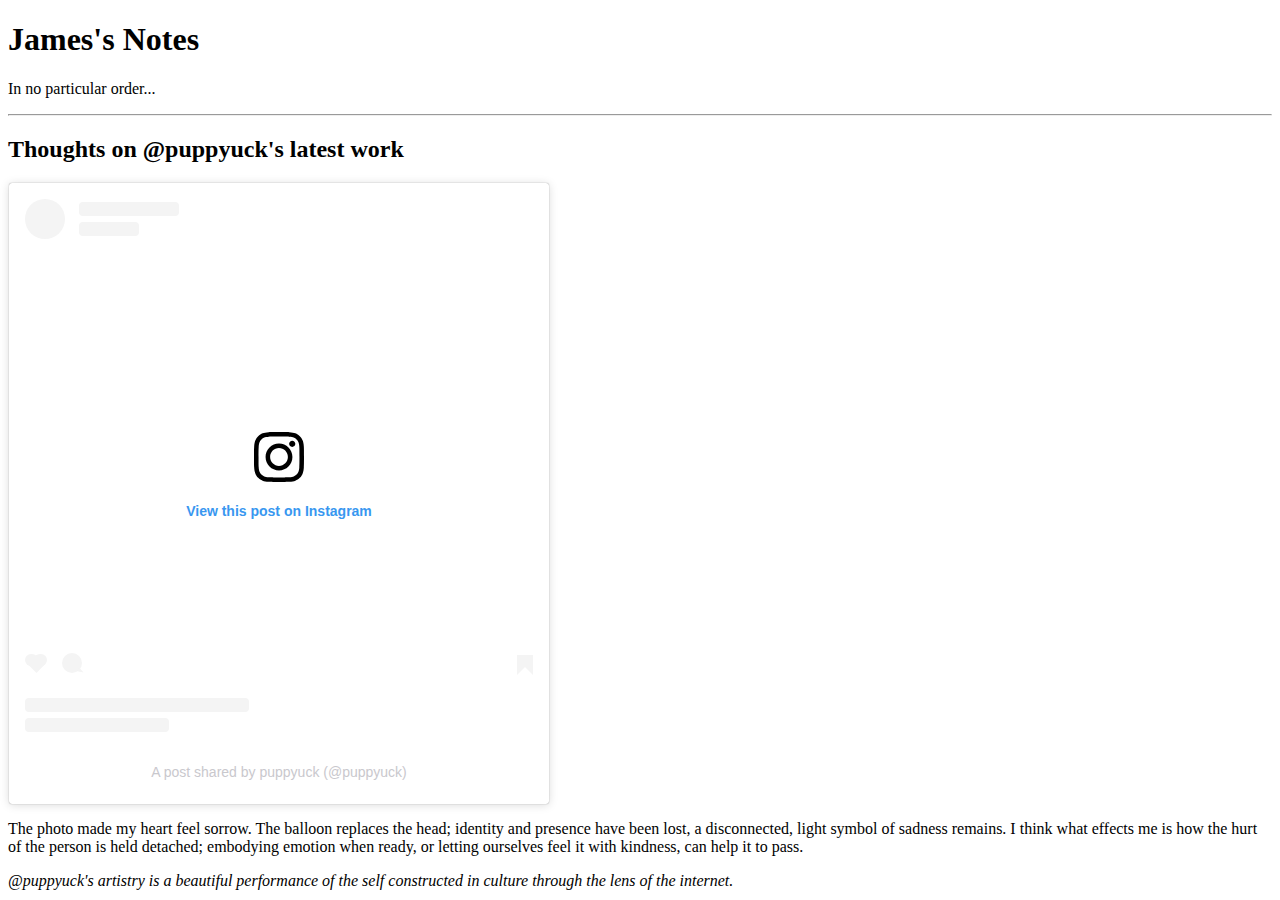
==== index.html @ e7faa1b4 "Create index.html" ====
<!DOCTYPE html>
<html>
  <head>
    <title>James's Notes</title>
  </head>
  <body>
    <h1>James's Notes</h1>
    <p>In no particular order...</p>
    <hr>
    <h2>Thoughts on @puppyuck's latest work</h2>
    <blockquote class="instagram-media" data-instgrm-captioned data-instgrm-permalink="https://www.instagram.com/p/CXJjREqoqdF/?utm_source=ig_embed&amp;utm_campaign=loading" data-instgrm-version="14" style=" background:#FFF; border:0; border-radius:3px; box-shadow:0 0 1px 0 rgba(0,0,0,0.5),0 1px 10px 0 rgba(0,0,0,0.15); margin: 1px; max-width:540px; min-width:326px; padding:0; width:99.375%; width:-webkit-calc(100% - 2px); width:calc(100% - 2px);"><div style="padding:16px;"> <a href="https://www.instagram.com/p/CXJjREqoqdF/?utm_source=ig_embed&amp;utm_campaign=loading" style=" background:#FFFFFF; line-height:0; padding:0 0; text-align:center; text-decoration:none; width:100%;" target="_blank"> <div style=" display: flex; flex-direction: row; align-items: center;"> <div style="background-color: #F4F4F4; border-radius: 50%; flex-grow: 0; height: 40px; margin-right: 14px; width: 40px;"></div> <div style="display: flex; flex-direction: column; flex-grow: 1; justify-content: center;"> <div style=" background-color: #F4F4F4; border-radius: 4px; flex-grow: 0; height: 14px; margin-bottom: 6px; width: 100px;"></div> <div style=" background-color: #F4F4F4; border-radius: 4px; flex-grow: 0; height: 14px; width: 60px;"></div></div></div><div style="padding: 19% 0;"></div> <div style="display:block; height:50px; margin:0 auto 12px; width:50px;"><svg width="50px" height="50px" viewBox="0 0 60 60" version="1.1" xmlns="https://www.w3.org/2000/svg" xmlns:xlink="https://www.w3.org/1999/xlink"><g stroke="none" stroke-width="1" fill="none" fill-rule="evenodd"><g transform="translate(-511.000000, -20.000000)" fill="#000000"><g><path d="M556.869,30.41 C554.814,30.41 553.148,32.076 553.148,34.131 C553.148,36.186 554.814,37.852 556.869,37.852 C558.924,37.852 560.59,36.186 560.59,34.131 C560.59,32.076 558.924,30.41 556.869,30.41 M541,60.657 C535.114,60.657 530.342,55.887 530.342,50 C530.342,44.114 535.114,39.342 541,39.342 C546.887,39.342 551.658,44.114 551.658,50 C551.658,55.887 546.887,60.657 541,60.657 M541,33.886 C532.1,33.886 524.886,41.1 524.886,50 C524.886,58.899 532.1,66.113 541,66.113 C549.9,66.113 557.115,58.899 557.115,50 C557.115,41.1 549.9,33.886 541,33.886 M565.378,62.101 C565.244,65.022 564.756,66.606 564.346,67.663 C563.803,69.06 563.154,70.057 562.106,71.106 C561.058,72.155 560.06,72.803 558.662,73.347 C557.607,73.757 556.021,74.244 553.102,74.378 C549.944,74.521 548.997,74.552 541,74.552 C533.003,74.552 532.056,74.521 528.898,74.378 C525.979,74.244 524.393,73.757 523.338,73.347 C521.94,72.803 520.942,72.155 519.894,71.106 C518.846,70.057 518.197,69.06 517.654,67.663 C517.244,66.606 516.755,65.022 516.623,62.101 C516.479,58.943 516.448,57.996 516.448,50 C516.448,42.003 516.479,41.056 516.623,37.899 C516.755,34.978 517.244,33.391 517.654,32.338 C518.197,30.938 518.846,29.942 519.894,28.894 C520.942,27.846 521.94,27.196 523.338,26.654 C524.393,26.244 525.979,25.756 528.898,25.623 C532.057,25.479 533.004,25.448 541,25.448 C548.997,25.448 549.943,25.479 553.102,25.623 C556.021,25.756 557.607,26.244 558.662,26.654 C560.06,27.196 561.058,27.846 562.106,28.894 C563.154,29.942 563.803,30.938 564.346,32.338 C564.756,33.391 565.244,34.978 565.378,37.899 C565.522,41.056 565.552,42.003 565.552,50 C565.552,57.996 565.522,58.943 565.378,62.101 M570.82,37.631 C570.674,34.438 570.167,32.258 569.425,30.349 C568.659,28.377 567.633,26.702 565.965,25.035 C564.297,23.368 562.623,22.342 560.652,21.575 C558.743,20.834 556.562,20.326 553.369,20.18 C550.169,20.033 549.148,20 541,20 C532.853,20 531.831,20.033 528.631,20.18 C525.438,20.326 523.257,20.834 521.349,21.575 C519.376,22.342 517.703,23.368 516.035,25.035 C514.368,26.702 513.342,28.377 512.574,30.349 C511.834,32.258 511.326,34.438 511.181,37.631 C511.035,40.831 511,41.851 511,50 C511,58.147 511.035,59.17 511.181,62.369 C511.326,65.562 511.834,67.743 512.574,69.651 C513.342,71.625 514.368,73.296 516.035,74.965 C517.703,76.634 519.376,77.658 521.349,78.425 C523.257,79.167 525.438,79.673 528.631,79.82 C531.831,79.965 532.853,80.001 541,80.001 C549.148,80.001 550.169,79.965 553.369,79.82 C556.562,79.673 558.743,79.167 560.652,78.425 C562.623,77.658 564.297,76.634 565.965,74.965 C567.633,73.296 568.659,71.625 569.425,69.651 C570.167,67.743 570.674,65.562 570.82,62.369 C570.966,59.17 571,58.147 571,50 C571,41.851 570.966,40.831 570.82,37.631"></path></g></g></g></svg></div><div style="padding-top: 8px;"> <div style=" color:#3897f0; font-family:Arial,sans-serif; font-size:14px; font-style:normal; font-weight:550; line-height:18px;">View this post on Instagram</div></div><div style="padding: 12.5% 0;"></div> <div style="display: flex; flex-direction: row; margin-bottom: 14px; align-items: center;"><div> <div style="background-color: #F4F4F4; border-radius: 50%; height: 12.5px; width: 12.5px; transform: translateX(0px) translateY(7px);"></div> <div style="background-color: #F4F4F4; height: 12.5px; transform: rotate(-45deg) translateX(3px) translateY(1px); width: 12.5px; flex-grow: 0; margin-right: 14px; margin-left: 2px;"></div> <div style="background-color: #F4F4F4; border-radius: 50%; height: 12.5px; width: 12.5px; transform: translateX(9px) translateY(-18px);"></div></div><div style="margin-left: 8px;"> <div style=" background-color: #F4F4F4; border-radius: 50%; flex-grow: 0; height: 20px; width: 20px;"></div> <div style=" width: 0; height: 0; border-top: 2px solid transparent; border-left: 6px solid #f4f4f4; border-bottom: 2px solid transparent; transform: translateX(16px) translateY(-4px) rotate(30deg)"></div></div><div style="margin-left: auto;"> <div style=" width: 0px; border-top: 8px solid #F4F4F4; border-right: 8px solid transparent; transform: translateY(16px);"></div> <div style=" background-color: #F4F4F4; flex-grow: 0; height: 12px; width: 16px; transform: translateY(-4px);"></div> <div style=" width: 0; height: 0; border-top: 8px solid #F4F4F4; border-left: 8px solid transparent; transform: translateY(-4px) translateX(8px);"></div></div></div> <div style="display: flex; flex-direction: column; flex-grow: 1; justify-content: center; margin-bottom: 24px;"> <div style=" background-color: #F4F4F4; border-radius: 4px; flex-grow: 0; height: 14px; margin-bottom: 6px; width: 224px;"></div> <div style=" background-color: #F4F4F4; border-radius: 4px; flex-grow: 0; height: 14px; width: 144px;"></div></div></a><p style=" color:#c9c8cd; font-family:Arial,sans-serif; font-size:14px; line-height:17px; margin-bottom:0; margin-top:8px; overflow:hidden; padding:8px 0 7px; text-align:center; text-overflow:ellipsis; white-space:nowrap;"><a href="https://www.instagram.com/p/CXJjREqoqdF/?utm_source=ig_embed&amp;utm_campaign=loading" style=" color:#c9c8cd; font-family:Arial,sans-serif; font-size:14px; font-style:normal; font-weight:normal; line-height:17px; text-decoration:none;" target="_blank">A post shared by puppyuck (@puppyuck)</a></p></div></blockquote> <script async src="//www.instagram.com/embed.js"></script>
    <p>The photo made my heart feel sorrow. The balloon replaces the head; identity and presence have been lost, a disconnected, light symbol of sadness remains. I think what effects me is how the hurt of the person is held detached; embodying emotion when ready, or letting ourselves feel it with kindness, can help it to pass.</p>
    <i>@puppyuck's artistry is a beautiful performance of the self constructed in culture through the lens of the internet.</i>
  </body>
</html>
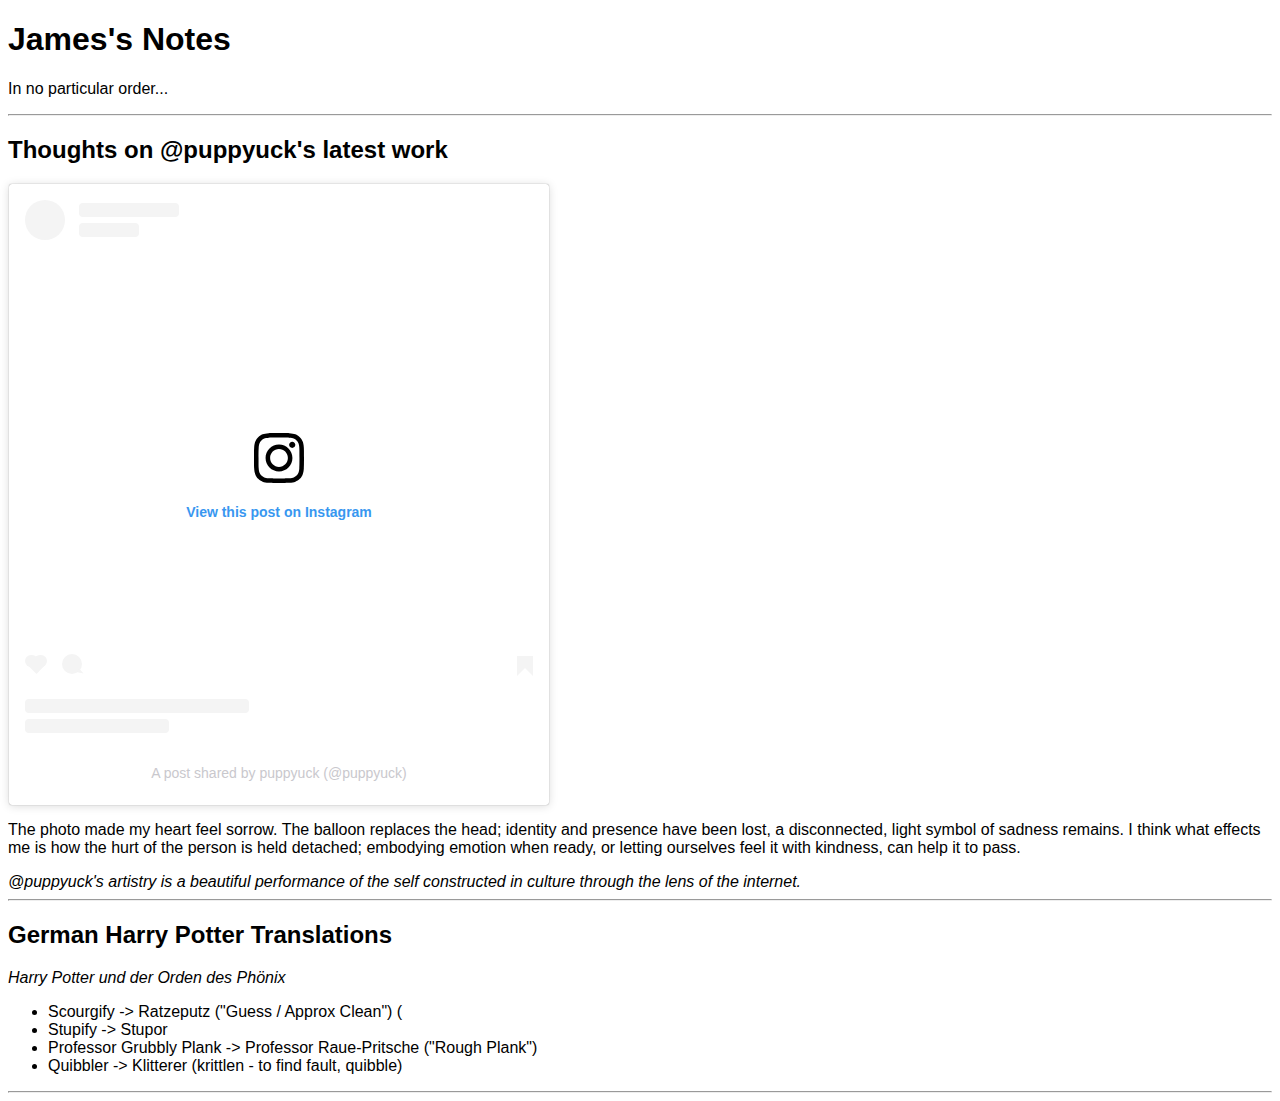
==== commit cc294506: "Update index.html" ====
--- a/index.html
+++ b/index.html
@@ -2,6 +2,11 @@
 <html>
   <head>
     <title>James's Notes</title>
+    <style>
+      * {
+        font-family: helvetica, arial, Sans-Serif;
+      }
+    </style>
   </head>
   <body>
     <h1>James's Notes</h1>
@@ -11,5 +16,15 @@
     <blockquote class="instagram-media" data-instgrm-captioned data-instgrm-permalink="https://www.instagram.com/p/CXJjREqoqdF/?utm_source=ig_embed&amp;utm_campaign=loading" data-instgrm-version="14" style=" background:#FFF; border:0; border-radius:3px; box-shadow:0 0 1px 0 rgba(0,0,0,0.5),0 1px 10px 0 rgba(0,0,0,0.15); margin: 1px; max-width:540px; min-width:326px; padding:0; width:99.375%; width:-webkit-calc(100% - 2px); width:calc(100% - 2px);"><div style="padding:16px;"> <a href="https://www.instagram.com/p/CXJjREqoqdF/?utm_source=ig_embed&amp;utm_campaign=loading" style=" background:#FFFFFF; line-height:0; padding:0 0; text-align:center; text-decoration:none; width:100%;" target="_blank"> <div style=" display: flex; flex-direction: row; align-items: center;"> <div style="background-color: #F4F4F4; border-radius: 50%; flex-grow: 0; height: 40px; margin-right: 14px; width: 40px;"></div> <div style="display: flex; flex-direction: column; flex-grow: 1; justify-content: center;"> <div style=" background-color: #F4F4F4; border-radius: 4px; flex-grow: 0; height: 14px; margin-bottom: 6px; width: 100px;"></div> <div style=" background-color: #F4F4F4; border-radius: 4px; flex-grow: 0; height: 14px; width: 60px;"></div></div></div><div style="padding: 19% 0;"></div> <div style="display:block; height:50px; margin:0 auto 12px; width:50px;"><svg width="50px" height="50px" viewBox="0 0 60 60" version="1.1" xmlns="https://www.w3.org/2000/svg" xmlns:xlink="https://www.w3.org/1999/xlink"><g stroke="none" stroke-width="1" fill="none" fill-rule="evenodd"><g transform="translate(-511.000000, -20.000000)" fill="#000000"><g><path d="M556.869,30.41 C554.814,30.41 553.148,32.076 553.148,34.131 C553.148,36.186 554.814,37.852 556.869,37.852 C558.924,37.852 560.59,36.186 560.59,34.131 C560.59,32.076 558.924,30.41 556.869,30.41 M541,60.657 C535.114,60.657 530.342,55.887 530.342,50 C530.342,44.114 535.114,39.342 541,39.342 C546.887,39.342 551.658,44.114 551.658,50 C551.658,55.887 546.887,60.657 541,60.657 M541,33.886 C532.1,33.886 524.886,41.1 524.886,50 C524.886,58.899 532.1,66.113 541,66.113 C549.9,66.113 557.115,58.899 557.115,50 C557.115,41.1 549.9,33.886 541,33.886 M565.378,62.101 C565.244,65.022 564.756,66.606 564.346,67.663 C563.803,69.06 563.154,70.057 562.106,71.106 C561.058,72.155 560.06,72.803 558.662,73.347 C557.607,73.757 556.021,74.244 553.102,74.378 C549.944,74.521 548.997,74.552 541,74.552 C533.003,74.552 532.056,74.521 528.898,74.378 C525.979,74.244 524.393,73.757 523.338,73.347 C521.94,72.803 520.942,72.155 519.894,71.106 C518.846,70.057 518.197,69.06 517.654,67.663 C517.244,66.606 516.755,65.022 516.623,62.101 C516.479,58.943 516.448,57.996 516.448,50 C516.448,42.003 516.479,41.056 516.623,37.899 C516.755,34.978 517.244,33.391 517.654,32.338 C518.197,30.938 518.846,29.942 519.894,28.894 C520.942,27.846 521.94,27.196 523.338,26.654 C524.393,26.244 525.979,25.756 528.898,25.623 C532.057,25.479 533.004,25.448 541,25.448 C548.997,25.448 549.943,25.479 553.102,25.623 C556.021,25.756 557.607,26.244 558.662,26.654 C560.06,27.196 561.058,27.846 562.106,28.894 C563.154,29.942 563.803,30.938 564.346,32.338 C564.756,33.391 565.244,34.978 565.378,37.899 C565.522,41.056 565.552,42.003 565.552,50 C565.552,57.996 565.522,58.943 565.378,62.101 M570.82,37.631 C570.674,34.438 570.167,32.258 569.425,30.349 C568.659,28.377 567.633,26.702 565.965,25.035 C564.297,23.368 562.623,22.342 560.652,21.575 C558.743,20.834 556.562,20.326 553.369,20.18 C550.169,20.033 549.148,20 541,20 C532.853,20 531.831,20.033 528.631,20.18 C525.438,20.326 523.257,20.834 521.349,21.575 C519.376,22.342 517.703,23.368 516.035,25.035 C514.368,26.702 513.342,28.377 512.574,30.349 C511.834,32.258 511.326,34.438 511.181,37.631 C511.035,40.831 511,41.851 511,50 C511,58.147 511.035,59.17 511.181,62.369 C511.326,65.562 511.834,67.743 512.574,69.651 C513.342,71.625 514.368,73.296 516.035,74.965 C517.703,76.634 519.376,77.658 521.349,78.425 C523.257,79.167 525.438,79.673 528.631,79.82 C531.831,79.965 532.853,80.001 541,80.001 C549.148,80.001 550.169,79.965 553.369,79.82 C556.562,79.673 558.743,79.167 560.652,78.425 C562.623,77.658 564.297,76.634 565.965,74.965 C567.633,73.296 568.659,71.625 569.425,69.651 C570.167,67.743 570.674,65.562 570.82,62.369 C570.966,59.17 571,58.147 571,50 C571,41.851 570.966,40.831 570.82,37.631"></path></g></g></g></svg></div><div style="padding-top: 8px;"> <div style=" color:#3897f0; font-family:Arial,sans-serif; font-size:14px; font-style:normal; font-weight:550; line-height:18px;">View this post on Instagram</div></div><div style="padding: 12.5% 0;"></div> <div style="display: flex; flex-direction: row; margin-bottom: 14px; align-items: center;"><div> <div style="background-color: #F4F4F4; border-radius: 50%; height: 12.5px; width: 12.5px; transform: translateX(0px) translateY(7px);"></div> <div style="background-color: #F4F4F4; height: 12.5px; transform: rotate(-45deg) translateX(3px) translateY(1px); width: 12.5px; flex-grow: 0; margin-right: 14px; margin-left: 2px;"></div> <div style="background-color: #F4F4F4; border-radius: 50%; height: 12.5px; width: 12.5px; transform: translateX(9px) translateY(-18px);"></div></div><div style="margin-left: 8px;"> <div style=" background-color: #F4F4F4; border-radius: 50%; flex-grow: 0; height: 20px; width: 20px;"></div> <div style=" width: 0; height: 0; border-top: 2px solid transparent; border-left: 6px solid #f4f4f4; border-bottom: 2px solid transparent; transform: translateX(16px) translateY(-4px) rotate(30deg)"></div></div><div style="margin-left: auto;"> <div style=" width: 0px; border-top: 8px solid #F4F4F4; border-right: 8px solid transparent; transform: translateY(16px);"></div> <div style=" background-color: #F4F4F4; flex-grow: 0; height: 12px; width: 16px; transform: translateY(-4px);"></div> <div style=" width: 0; height: 0; border-top: 8px solid #F4F4F4; border-left: 8px solid transparent; transform: translateY(-4px) translateX(8px);"></div></div></div> <div style="display: flex; flex-direction: column; flex-grow: 1; justify-content: center; margin-bottom: 24px;"> <div style=" background-color: #F4F4F4; border-radius: 4px; flex-grow: 0; height: 14px; margin-bottom: 6px; width: 224px;"></div> <div style=" background-color: #F4F4F4; border-radius: 4px; flex-grow: 0; height: 14px; width: 144px;"></div></div></a><p style=" color:#c9c8cd; font-family:Arial,sans-serif; font-size:14px; line-height:17px; margin-bottom:0; margin-top:8px; overflow:hidden; padding:8px 0 7px; text-align:center; text-overflow:ellipsis; white-space:nowrap;"><a href="https://www.instagram.com/p/CXJjREqoqdF/?utm_source=ig_embed&amp;utm_campaign=loading" style=" color:#c9c8cd; font-family:Arial,sans-serif; font-size:14px; font-style:normal; font-weight:normal; line-height:17px; text-decoration:none;" target="_blank">A post shared by puppyuck (@puppyuck)</a></p></div></blockquote> <script async src="//www.instagram.com/embed.js"></script>
     <p>The photo made my heart feel sorrow. The balloon replaces the head; identity and presence have been lost, a disconnected, light symbol of sadness remains. I think what effects me is how the hurt of the person is held detached; embodying emotion when ready, or letting ourselves feel it with kindness, can help it to pass.</p>
     <i>@puppyuck's artistry is a beautiful performance of the self constructed in culture through the lens of the internet.</i>
+    <hr>
+    <h2>German Harry Potter Translations</h2>
+    <i>Harry Potter und der Orden des Phönix</i>
+    <ul>
+      <li>Scourgify -> Ratzeputz ("Guess / Approx Clean") (</li>
+      <li>Stupify -> Stupor</li>
+      <li>Professor Grubbly Plank -> Professor Raue-Pritsche ("Rough Plank")</li>
+      <li>Quibbler -> Klitterer (krittlen - to find fault, quibble)</li>
+    </ul>
+    <hr>
   </body>
 </html>
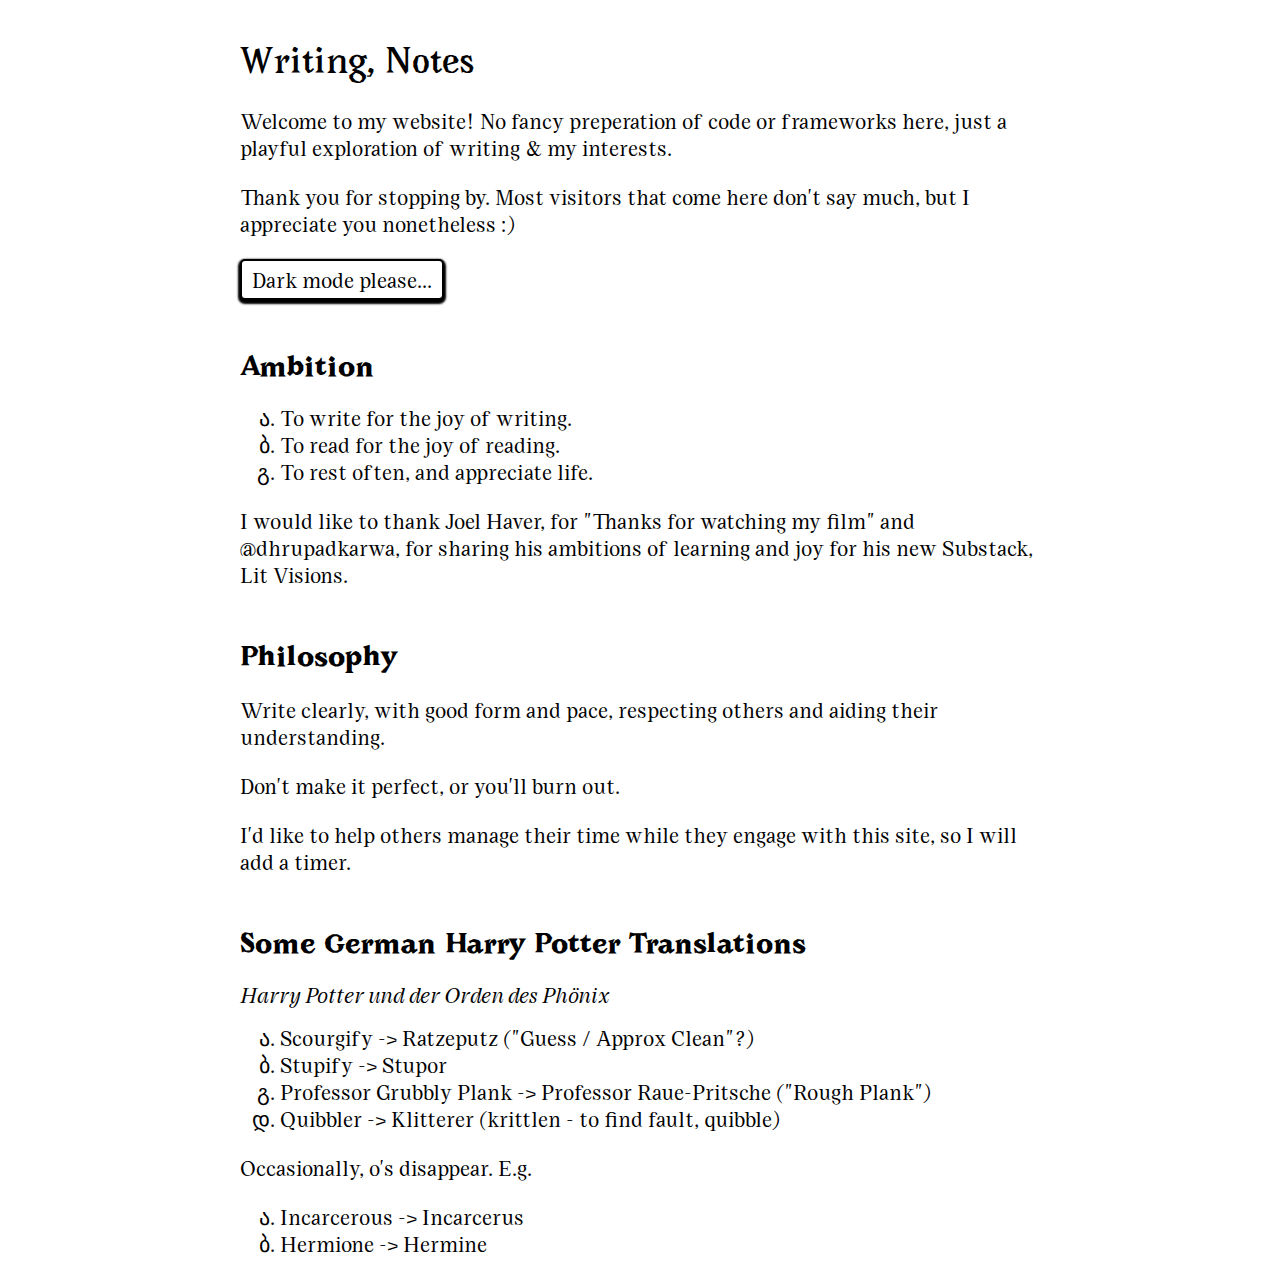
==== commit d6db2053: "styling, ambition, philosophy, font" ====
--- a/index.html
+++ b/index.html
@@ -1,30 +1,80 @@
 <!DOCTYPE html>
 <html>
-  <head>
-    <title>James's Notes</title>
-    <style>
-      * {
-        font-family: helvetica, arial, Sans-Serif;
+
+<head>
+  <title>James's Notes</title>
+  <link rel="stylesheet" href="/styles/main.css">
+
+  <script>
+    let lightMode = true;
+    function toggleDarkMode() {
+      let root = document.documentElement;
+      let button = document.getElementById("darkmodeToggle");
+      if (lightMode) {
+        root.style.setProperty('--background', '#000');
+        root.style.setProperty('--text', '#fff');
+        button.innerHTML = "Light mode please...";
+      } else {
+        root.style.setProperty('--background', '#fff');
+        root.style.setProperty('--text', '#000');
+        button.innerHTML = "Dark mode please...";
       }
-    </style>
-  </head>
-  <body>
-    <h1>James's Notes</h1>
-    <p>In no particular order...</p>
-    <hr>
-    <h2>Thoughts on @puppyuck's latest work</h2>
-    <blockquote class="instagram-media" data-instgrm-captioned data-instgrm-permalink="https://www.instagram.com/p/CXJjREqoqdF/?utm_source=ig_embed&amp;utm_campaign=loading" data-instgrm-version="14" style=" background:#FFF; border:0; border-radius:3px; box-shadow:0 0 1px 0 rgba(0,0,0,0.5),0 1px 10px 0 rgba(0,0,0,0.15); margin: 1px; max-width:540px; min-width:326px; padding:0; width:99.375%; width:-webkit-calc(100% - 2px); width:calc(100% - 2px);"><div style="padding:16px;"> <a href="https://www.instagram.com/p/CXJjREqoqdF/?utm_source=ig_embed&amp;utm_campaign=loading" style=" background:#FFFFFF; line-height:0; padding:0 0; text-align:center; text-decoration:none; width:100%;" target="_blank"> <div style=" display: flex; flex-direction: row; align-items: center;"> <div style="background-color: #F4F4F4; border-radius: 50%; flex-grow: 0; height: 40px; margin-right: 14px; width: 40px;"></div> <div style="display: flex; flex-direction: column; flex-grow: 1; justify-content: center;"> <div style=" background-color: #F4F4F4; border-radius: 4px; flex-grow: 0; height: 14px; margin-bottom: 6px; width: 100px;"></div> <div style=" background-color: #F4F4F4; border-radius: 4px; flex-grow: 0; height: 14px; width: 60px;"></div></div></div><div style="padding: 19% 0;"></div> <div style="display:block; height:50px; margin:0 auto 12px; width:50px;"><svg width="50px" height="50px" viewBox="0 0 60 60" version="1.1" xmlns="https://www.w3.org/2000/svg" xmlns:xlink="https://www.w3.org/1999/xlink"><g stroke="none" stroke-width="1" fill="none" fill-rule="evenodd"><g transform="translate(-511.000000, -20.000000)" fill="#000000"><g><path d="M556.869,30.41 C554.814,30.41 553.148,32.076 553.148,34.131 C553.148,36.186 554.814,37.852 556.869,37.852 C558.924,37.852 560.59,36.186 560.59,34.131 C560.59,32.076 558.924,30.41 556.869,30.41 M541,60.657 C535.114,60.657 530.342,55.887 530.342,50 C530.342,44.114 535.114,39.342 541,39.342 C546.887,39.342 551.658,44.114 551.658,50 C551.658,55.887 546.887,60.657 541,60.657 M541,33.886 C532.1,33.886 524.886,41.1 524.886,50 C524.886,58.899 532.1,66.113 541,66.113 C549.9,66.113 557.115,58.899 557.115,50 C557.115,41.1 549.9,33.886 541,33.886 M565.378,62.101 C565.244,65.022 564.756,66.606 564.346,67.663 C563.803,69.06 563.154,70.057 562.106,71.106 C561.058,72.155 560.06,72.803 558.662,73.347 C557.607,73.757 556.021,74.244 553.102,74.378 C549.944,74.521 548.997,74.552 541,74.552 C533.003,74.552 532.056,74.521 528.898,74.378 C525.979,74.244 524.393,73.757 523.338,73.347 C521.94,72.803 520.942,72.155 519.894,71.106 C518.846,70.057 518.197,69.06 517.654,67.663 C517.244,66.606 516.755,65.022 516.623,62.101 C516.479,58.943 516.448,57.996 516.448,50 C516.448,42.003 516.479,41.056 516.623,37.899 C516.755,34.978 517.244,33.391 517.654,32.338 C518.197,30.938 518.846,29.942 519.894,28.894 C520.942,27.846 521.94,27.196 523.338,26.654 C524.393,26.244 525.979,25.756 528.898,25.623 C532.057,25.479 533.004,25.448 541,25.448 C548.997,25.448 549.943,25.479 553.102,25.623 C556.021,25.756 557.607,26.244 558.662,26.654 C560.06,27.196 561.058,27.846 562.106,28.894 C563.154,29.942 563.803,30.938 564.346,32.338 C564.756,33.391 565.244,34.978 565.378,37.899 C565.522,41.056 565.552,42.003 565.552,50 C565.552,57.996 565.522,58.943 565.378,62.101 M570.82,37.631 C570.674,34.438 570.167,32.258 569.425,30.349 C568.659,28.377 567.633,26.702 565.965,25.035 C564.297,23.368 562.623,22.342 560.652,21.575 C558.743,20.834 556.562,20.326 553.369,20.18 C550.169,20.033 549.148,20 541,20 C532.853,20 531.831,20.033 528.631,20.18 C525.438,20.326 523.257,20.834 521.349,21.575 C519.376,22.342 517.703,23.368 516.035,25.035 C514.368,26.702 513.342,28.377 512.574,30.349 C511.834,32.258 511.326,34.438 511.181,37.631 C511.035,40.831 511,41.851 511,50 C511,58.147 511.035,59.17 511.181,62.369 C511.326,65.562 511.834,67.743 512.574,69.651 C513.342,71.625 514.368,73.296 516.035,74.965 C517.703,76.634 519.376,77.658 521.349,78.425 C523.257,79.167 525.438,79.673 528.631,79.82 C531.831,79.965 532.853,80.001 541,80.001 C549.148,80.001 550.169,79.965 553.369,79.82 C556.562,79.673 558.743,79.167 560.652,78.425 C562.623,77.658 564.297,76.634 565.965,74.965 C567.633,73.296 568.659,71.625 569.425,69.651 C570.167,67.743 570.674,65.562 570.82,62.369 C570.966,59.17 571,58.147 571,50 C571,41.851 570.966,40.831 570.82,37.631"></path></g></g></g></svg></div><div style="padding-top: 8px;"> <div style=" color:#3897f0; font-family:Arial,sans-serif; font-size:14px; font-style:normal; font-weight:550; line-height:18px;">View this post on Instagram</div></div><div style="padding: 12.5% 0;"></div> <div style="display: flex; flex-direction: row; margin-bottom: 14px; align-items: center;"><div> <div style="background-color: #F4F4F4; border-radius: 50%; height: 12.5px; width: 12.5px; transform: translateX(0px) translateY(7px);"></div> <div style="background-color: #F4F4F4; height: 12.5px; transform: rotate(-45deg) translateX(3px) translateY(1px); width: 12.5px; flex-grow: 0; margin-right: 14px; margin-left: 2px;"></div> <div style="background-color: #F4F4F4; border-radius: 50%; height: 12.5px; width: 12.5px; transform: translateX(9px) translateY(-18px);"></div></div><div style="margin-left: 8px;"> <div style=" background-color: #F4F4F4; border-radius: 50%; flex-grow: 0; height: 20px; width: 20px;"></div> <div style=" width: 0; height: 0; border-top: 2px solid transparent; border-left: 6px solid #f4f4f4; border-bottom: 2px solid transparent; transform: translateX(16px) translateY(-4px) rotate(30deg)"></div></div><div style="margin-left: auto;"> <div style=" width: 0px; border-top: 8px solid #F4F4F4; border-right: 8px solid transparent; transform: translateY(16px);"></div> <div style=" background-color: #F4F4F4; flex-grow: 0; height: 12px; width: 16px; transform: translateY(-4px);"></div> <div style=" width: 0; height: 0; border-top: 8px solid #F4F4F4; border-left: 8px solid transparent; transform: translateY(-4px) translateX(8px);"></div></div></div> <div style="display: flex; flex-direction: column; flex-grow: 1; justify-content: center; margin-bottom: 24px;"> <div style=" background-color: #F4F4F4; border-radius: 4px; flex-grow: 0; height: 14px; margin-bottom: 6px; width: 224px;"></div> <div style=" background-color: #F4F4F4; border-radius: 4px; flex-grow: 0; height: 14px; width: 144px;"></div></div></a><p style=" color:#c9c8cd; font-family:Arial,sans-serif; font-size:14px; line-height:17px; margin-bottom:0; margin-top:8px; overflow:hidden; padding:8px 0 7px; text-align:center; text-overflow:ellipsis; white-space:nowrap;"><a href="https://www.instagram.com/p/CXJjREqoqdF/?utm_source=ig_embed&amp;utm_campaign=loading" style=" color:#c9c8cd; font-family:Arial,sans-serif; font-size:14px; font-style:normal; font-weight:normal; line-height:17px; text-decoration:none;" target="_blank">A post shared by puppyuck (@puppyuck)</a></p></div></blockquote> <script async src="//www.instagram.com/embed.js"></script>
-    <p>The photo made my heart feel sorrow. The balloon replaces the head; identity and presence have been lost, a disconnected, light symbol of sadness remains. I think what effects me is how the hurt of the person is held detached; embodying emotion when ready, or letting ourselves feel it with kindness, can help it to pass.</p>
-    <i>@puppyuck's artistry is a beautiful performance of the self constructed in culture through the lens of the internet.</i>
-    <hr>
-    <h2>German Harry Potter Translations</h2>
+      lightMode = !lightMode;
+    }
+  </script>
+</head>
+
+<body>
+  <div id="container">
+    <h1>Writing, Notes</h1>
+
+    <p>
+      Welcome to my website! No fancy preperation of code or frameworks here,
+      just a playful exploration of writing & my interests.
+      <!--Now Playing: Amazing, Pt. 2, by Bohdi. 
+        Imagining what could be, openly, wholeheartedly.-->
+    </p>
+    <p>
+      Thank you for stopping by. Most visitors that come here don't say much,
+      but I appreciate you nonetheless :)
+    </p>
+
+    <button id="darkmodeToggle" onclick="toggleDarkMode()">
+      Dark mode please...
+    </button>
+
+    <h2>Ambition</h2>
+    <!--Now Playing: Ambition, by Professor Kliq. 
+      A broody piano fame fantasy exploration.-->
+    <ul>
+      <li>To write for the joy of writing.</li>
+      <li>To read for the joy of reading.</li>
+      <li>To rest often, and appreciate life.</li>
+    </ul>
+    <p>
+      I would like to thank Joel Haver, for "Thanks for watching my film"
+      and @dhrupadkarwa, for sharing his ambitions of learning and joy for his new Substack, Lit Visions.
+    </p>
+
+    <h2>Philosophy</h2>
+    <p>Write clearly, with good form and pace, respecting others and aiding their understanding.</p>
+    <p>Don't make it perfect, or you'll burn out.</p>
+    <p>I'd like to help others manage their time while they engage with this site, so I will add a timer.</p>
+
+    <h2>Some German Harry Potter Translations</h2>
     <i>Harry Potter und der Orden des Phönix</i>
     <ul>
-      <li>Scourgify -> Ratzeputz ("Guess / Approx Clean") (</li>
+      <li>Scourgify -> Ratzeputz ("Guess / Approx Clean"?)</li>
       <li>Stupify -> Stupor</li>
       <li>Professor Grubbly Plank -> Professor Raue-Pritsche ("Rough Plank")</li>
       <li>Quibbler -> Klitterer (krittlen - to find fault, quibble)</li>
     </ul>
-    <hr>
-  </body>
-</html>
+    <p>Occasionally, o's disappear. E.g.</p>
+    <ul>
+      <li>Incarcerous -> Incarcerus</li>
+      <li>Hermione -> Hermine</li>
+    </ul>
+  </div>
+</body>
+
+</html>--- a/styles/main.css
+++ b/styles/main.css
@@ -0,0 +1,97 @@
+/* See /fonts/credit.txt */
+
+@font-face {
+  font-family: Lucette;
+  src: url("/fonts/Lucette-Regular.woff2");
+}
+
+@font-face {
+  font-family: Lucette;
+  font-style: italic;
+  src: url("/fonts/Lucette-Regular-Italic.woff2");
+}
+
+@font-face {
+  font-family: Avara;
+  font-weight: bold;
+  src: url("/fonts/Avara-Bold.woff2");
+}
+
+@font-face {
+  font-family: Avara;
+  /*Why be bold when you could be bolder?*/
+  font-weight: bolder;
+  /*But because most browsers understand numbers better than semantics...*/
+  font-weight: 900;
+  src: url("/fonts/Avara-Black.woff2");
+}
+
+@font-face {
+  font-family: Avara;
+  font-style: italic;
+  src: url("/fonts/Avara-BoldItalic.woff2");
+}
+
+:root {
+  --background: #fff;
+  --text: #000;
+}
+
+* {
+  font-family: Lucette, serif;
+  color: var(--text);
+}
+
+body {
+  background-color: var(--background);
+}
+
+h1,
+h2,
+h3,
+h4,
+h5 {
+  font-family: Avara;
+}
+
+h1 {
+  padding-top: 24px;
+}
+
+h2 {
+  padding-top: 34px;
+  font-weight: bolder;
+  font-weight: 900;
+}
+
+strong,
+b {
+  font-family: Avara;
+  font-weight: bolder;
+  font-weight: 900;
+}
+
+ul {
+  list-style: georgian;
+}
+
+button {
+  background: var(--background);
+  box-shadow: 0px 2px 2px 2px var(--text);
+  padding: 5px 10px;
+  border: 2px solid var(--text);
+  border-radius: 5px;
+  cursor: pointer;
+}
+
+p,
+button,
+i,
+li {
+  font-size: 22px;
+}
+
+#container {
+  margin: 0 auto;
+  max-width: 800px;
+}
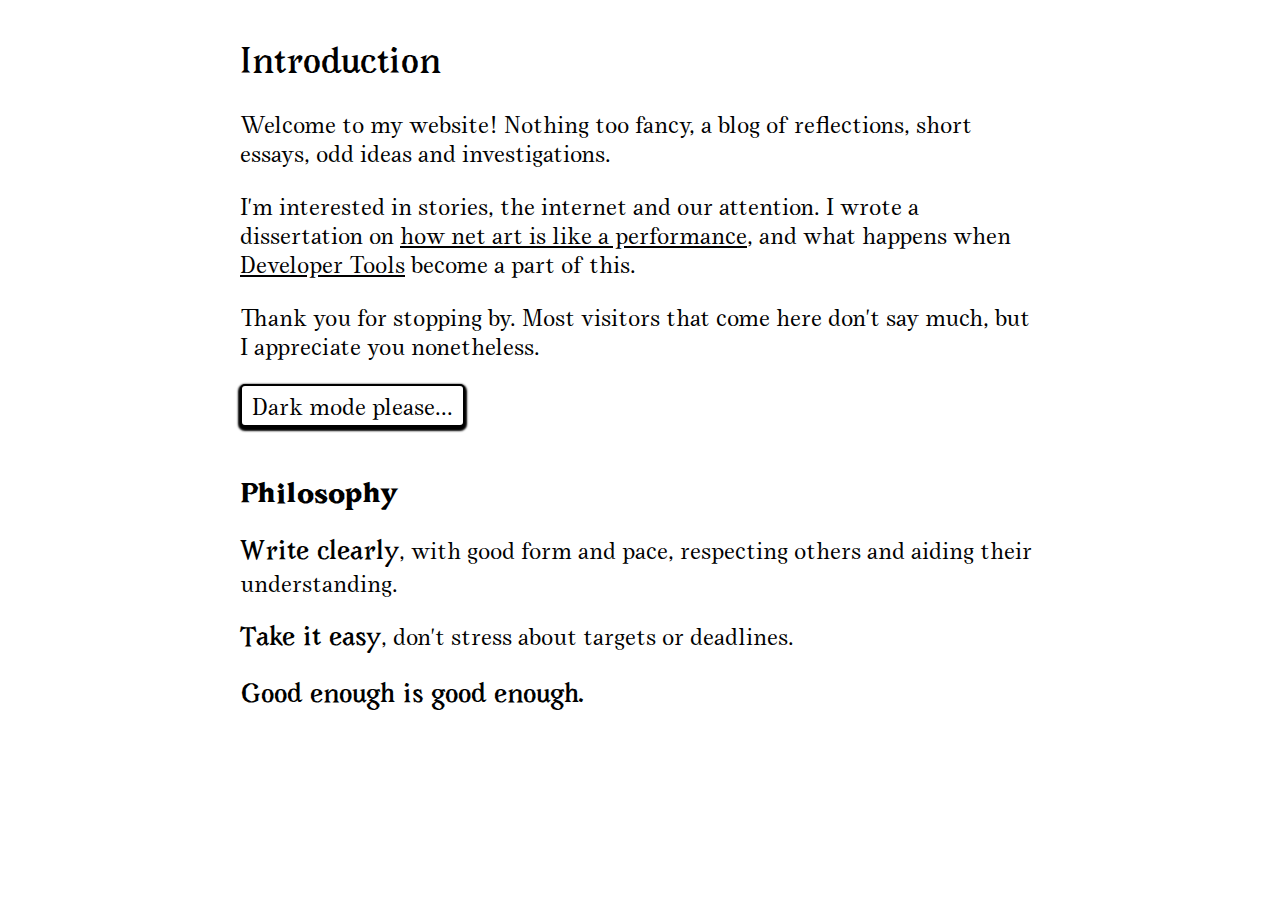
==== commit abee7d2b: "timer" ====
--- a/index.html
+++ b/index.html
@@ -1,80 +1,47 @@
 <!DOCTYPE html>
-<html>
+<html lang="en">
 
 <head>
+  <meta charset="UTF-8">
+  <meta http-equiv="X-UA-Compatible" content="IE=edge">
+  <meta name="viewport" content="width=device-width, initial-scale=1.0">
   <title>James's Notes</title>
-  <link rel="stylesheet" href="/styles/main.css">
-
-  <script>
-    let lightMode = true;
-    function toggleDarkMode() {
-      let root = document.documentElement;
-      let button = document.getElementById("darkmodeToggle");
-      if (lightMode) {
-        root.style.setProperty('--background', '#000');
-        root.style.setProperty('--text', '#fff');
-        button.innerHTML = "Light mode please...";
-      } else {
-        root.style.setProperty('--background', '#fff');
-        root.style.setProperty('--text', '#000');
-        button.innerHTML = "Dark mode please...";
-      }
-      lightMode = !lightMode;
-    }
-  </script>
+  <link rel="stylesheet" href="./styles/main.css">
+  <script defer src="./scripts/main.js"></script>
 </head>
 
 <body>
   <div id="container">
-    <h1>Writing, Notes</h1>
+    <h1>Introduction</h1>
 
     <p>
-      Welcome to my website! No fancy preperation of code or frameworks here,
-      just a playful exploration of writing & my interests.
-      <!--Now Playing: Amazing, Pt. 2, by Bohdi. 
-        Imagining what could be, openly, wholeheartedly.-->
+      Welcome to my website! Nothing too fancy, a blog of reflections, short essays, odd ideas and investigations.
+    </p>
+    <p>
+      I'm interested in stories, the internet and our attention.
+      I wrote a dissertation on <a
+        href="https://www.academia.edu/54872804/View_Source_Can_Development_Tools_Help_Participants_Engage_With_Creative_Websites">
+        how net art is like a performance</a>, and what happens when <a
+        href="https://developer.mozilla.org/en-US/docs/Glossary/Developer_Tools">Developer Tools</a> become a part of
+      this.
     </p>
     <p>
       Thank you for stopping by. Most visitors that come here don't say much,
-      but I appreciate you nonetheless :)
+      but I appreciate you nonetheless.
     </p>
 
-    <button id="darkmodeToggle" onclick="toggleDarkMode()">
+    <button id="darkmodeToggle">
       Dark mode please...
     </button>
 
-    <h2>Ambition</h2>
-    <!--Now Playing: Ambition, by Professor Kliq. 
-      A broody piano fame fantasy exploration.-->
-    <ul>
-      <li>To write for the joy of writing.</li>
-      <li>To read for the joy of reading.</li>
-      <li>To rest often, and appreciate life.</li>
-    </ul>
-    <p>
-      I would like to thank Joel Haver, for "Thanks for watching my film"
-      and @dhrupadkarwa, for sharing his ambitions of learning and joy for his new Substack, Lit Visions.
-    </p>
+    <h2>Philosophy</h2>
+    <p><span class="bold">Write clearly</span>, with good form and pace, respecting others and aiding their
+      understanding.</p>
+    <p><span class="bold">Take it easy</span>, don't stress about targets or deadlines.</p>
+    <p><span class="bold">Good enough is good enough.</span></p>
+  </div>
 
-    <h2>Philosophy</h2>
-    <p>Write clearly, with good form and pace, respecting others and aiding their understanding.</p>
-    <p>Don't make it perfect, or you'll burn out.</p>
-    <p>I'd like to help others manage their time while they engage with this site, so I will add a timer.</p>
 
-    <h2>Some German Harry Potter Translations</h2>
-    <i>Harry Potter und der Orden des Phönix</i>
-    <ul>
-      <li>Scourgify -> Ratzeputz ("Guess / Approx Clean"?)</li>
-      <li>Stupify -> Stupor</li>
-      <li>Professor Grubbly Plank -> Professor Raue-Pritsche ("Rough Plank")</li>
-      <li>Quibbler -> Klitterer (krittlen - to find fault, quibble)</li>
-    </ul>
-    <p>Occasionally, o's disappear. E.g.</p>
-    <ul>
-      <li>Incarcerous -> Incarcerus</li>
-      <li>Hermione -> Hermine</li>
-    </ul>
-  </div>
 </body>
 
 </html>--- a/styles/main.css
+++ b/styles/main.css
@@ -2,19 +2,19 @@
 
 @font-face {
   font-family: Lucette;
-  src: url("/fonts/Lucette-Regular.woff2");
+  src: url("../fonts/Lucette-Regular.woff2");
 }
 
 @font-face {
   font-family: Lucette;
   font-style: italic;
-  src: url("/fonts/Lucette-Regular-Italic.woff2");
+  src: url("../fonts/Lucette-Regular-Italic.woff2");
 }
 
 @font-face {
   font-family: Avara;
   font-weight: bold;
-  src: url("/fonts/Avara-Bold.woff2");
+  src: url("../fonts/Avara-Bold.woff2");
 }
 
 @font-face {
@@ -23,13 +23,13 @@
   font-weight: bolder;
   /*But because most browsers understand numbers better than semantics...*/
   font-weight: 900;
-  src: url("/fonts/Avara-Black.woff2");
+  src: url("../fonts/Avara-Black.woff2");
 }
 
 @font-face {
   font-family: Avara;
   font-style: italic;
-  src: url("/fonts/Avara-BoldItalic.woff2");
+  src: url("../fonts/Avara-BoldItalic.woff2");
 }
 
 :root {
@@ -84,14 +84,67 @@
   cursor: pointer;
 }
 
+footer {
+  font-size: 24px;
+  font-style: italic;
+  margin: 60px 0 100px 0;
+}
+
 p,
 button,
 i,
 li {
-  font-size: 22px;
+  font-size: 24px;
 }
 
+img {
+  margin: 0 auto;
+  display: block;
+  max-width: 100%;
+}
+
+/*  Generics  */
+.bold {
+  font-family: Avara;
+  font-weight: 700;
+}
+
+.italic {
+  font-style: italic;
+}
+
+.underline {
+  text-decoration: underline;
+}
+
+/*  Specifics  */
 #container {
   margin: 0 auto;
   max-width: 800px;
 }
+
+#timer {
+  position: fixed;
+  bottom: 20px;
+  left: 20px;
+  background: var(--background);
+  padding: 10px;
+  border-radius: 10px;
+  min-width: 150px;
+  text-align: center;
+}
+
+#timer__time {
+  font-size: 48px;
+  font-family: Avara;
+}
+
+#timer__toggle {
+  text-decoration: underline;
+  cursor: pointer;
+  text-align: center;
+}
+
+#timer__toggle > p {
+  margin: 0;
+}
